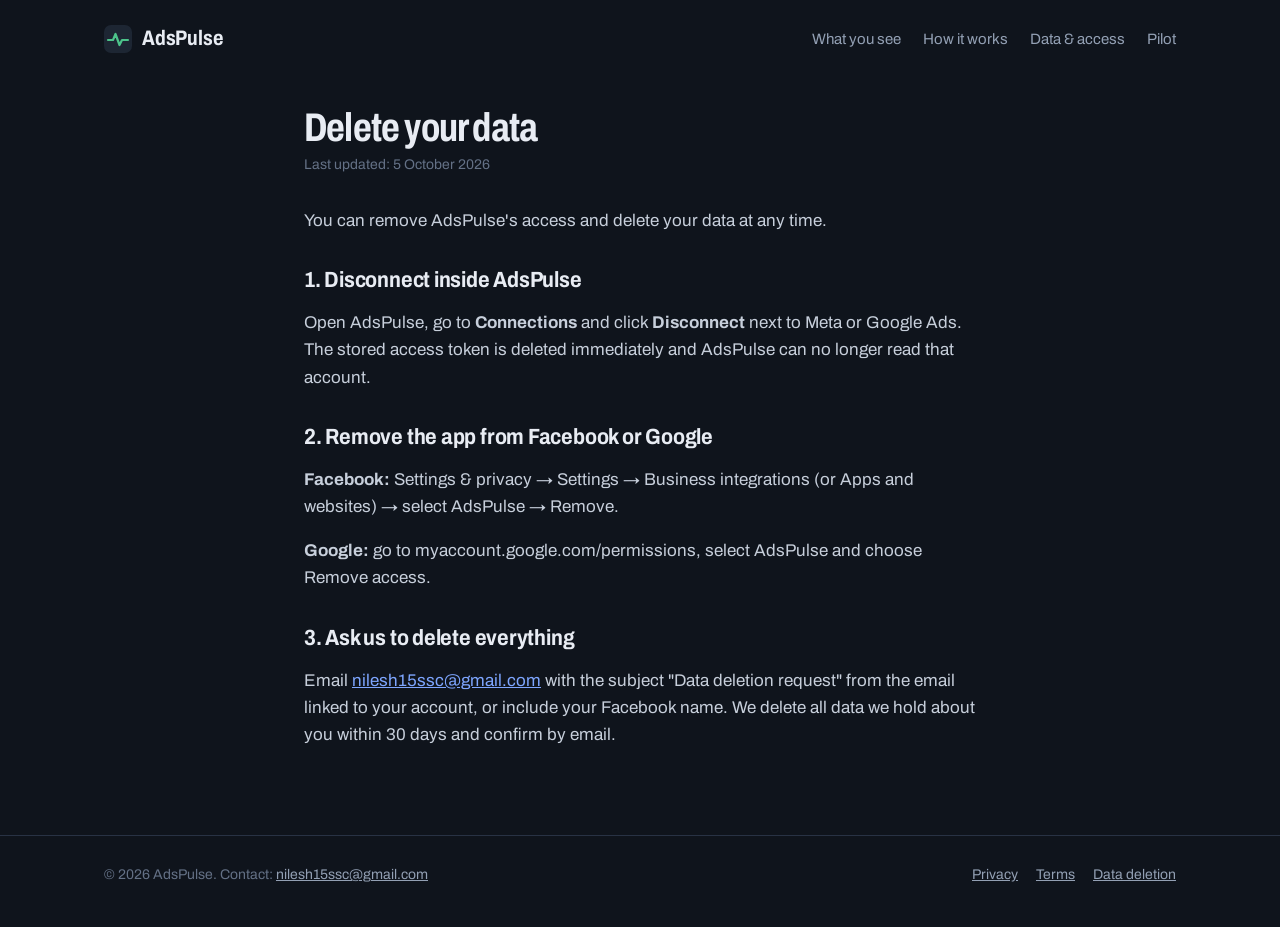
==== data-deletion.html @ f89d4e2d "Add files via upload" ====
<!doctype html><html lang="en"><head><meta charset="utf-8"><meta name="viewport" content="width=device-width, initial-scale=1, viewport-fit=cover"><meta name="color-scheme" content="dark"><link rel="preconnect" href="https://fonts.googleapis.com"><link rel="preconnect" href="https://fonts.gstatic.com" crossorigin><link href="https://fonts.googleapis.com/css2?family=Archivo:wdth,wght@75..100,400..700&display=swap" rel="stylesheet"><link rel="stylesheet" href="style.css"><link rel="icon" href="data:image/svg+xml,<svg width='28' height='28' viewBox='0 0 28 28' aria-hidden='true'><rect width='28' height='28' rx='7' fill='%231d2633'/><path d='M4 15h5l2.5-6 4 11 2.5-5H24' fill='none' stroke='%234cc38a' stroke-width='2.2' stroke-linecap='round' stroke-linejoin='round'/></svg>"><title>Data deletion · AdsPulse</title></head><body>
<div class="wrap"><header class="nav"><a class="logo" href="index.html"><svg width="28" height="28" viewBox="0 0 28 28" aria-hidden="true"><rect width="28" height="28" rx="7" fill="#1d2633"/><path d="M4 15h5l2.5-6 4 11 2.5-5H24" fill="none" stroke="#4cc38a" stroke-width="2.2" stroke-linecap="round" stroke-linejoin="round"/></svg>AdsPulse</a><nav aria-label="Main"><a href="index.html#what">What you see</a><a href="index.html#how">How it works</a><a href="index.html#trust">Data &amp; access</a><a href="index.html#pilot">Pilot</a></nav></header></div>
<main class="doc">
<h1>Delete your data</h1><p class="upd">Last updated: 5 October 2026</p>
<p>You can remove AdsPulse's access and delete your data at any time.</p>
<h2>1. Disconnect inside AdsPulse</h2>
<p>Open AdsPulse, go to <b>Connections</b> and click <b>Disconnect</b> next to Meta or Google Ads. The stored access token is deleted immediately and AdsPulse can no longer read that account.</p>
<h2>2. Remove the app from Facebook or Google</h2>
<p><b>Facebook:</b> Settings &amp; privacy → Settings → Business integrations (or Apps and websites) → select AdsPulse → Remove.</p>
<p><b>Google:</b> go to myaccount.google.com/permissions, select AdsPulse and choose Remove access.</p>
<h2>3. Ask us to delete everything</h2>
<p>Email <a href="mailto:nilesh15ssc@gmail.com?subject=Data%20deletion%20request">nilesh15ssc@gmail.com</a> with the subject "Data deletion request" from the email linked to your account, or include your Facebook name. We delete all data we hold about you within 30 days and confirm by email.</p>
</main>
<footer><div class="wrap"><span>© 2026 AdsPulse. Contact: <a href="mailto:nilesh15ssc@gmail.com" style="margin:0">nilesh15ssc@gmail.com</a></span><span><a href="privacy.html">Privacy</a><a href="terms.html">Terms</a><a href="data-deletion.html">Data deletion</a></span></div></footer>
</body></html>
---- style.css ----
:root{--bg:#0f141c;--panel:#161d28;--panel2:#1d2633;--line:#283244;--ink:#e8ecf3;--mute:#93a0b4;--faint:#647186;--blue:#7ea6ff;--green:#4cc38a;--red:#f06464;--amber:#eaa54a;color-scheme:dark}
*{box-sizing:border-box}
:root{padding-top:env(safe-area-inset-top,0px);padding-bottom:env(safe-area-inset-bottom,0px)}
html{scroll-padding-top:env(safe-area-inset-top,0px)}
body{margin:0;background:var(--bg);color:var(--ink);font:17px/1.6 'Archivo',system-ui,-apple-system,'Segoe UI',sans-serif}
a{color:var(--blue)}
:focus-visible{outline:2px solid var(--blue);outline-offset:3px}
.wrap{max-width:1120px;margin:0 auto;padding:0 24px}
header.nav{display:flex;justify-content:space-between;align-items:center;padding:22px 0}
.logo{display:flex;align-items:center;gap:10px;color:var(--ink);text-decoration:none;font-weight:700;font-stretch:82%;font-size:21px;letter-spacing:-.01em}
.logo svg{flex:none}
.nav nav{display:flex;gap:22px;font-size:15px}
.nav nav a{color:var(--mute);text-decoration:none}.nav nav a:hover{color:var(--ink)}
.hero{display:grid;grid-template-columns:1.05fr 1fr;gap:56px;align-items:center;padding:56px 0 72px}
h1{font-size:clamp(38px,5.4vw,64px);line-height:1.02;font-stretch:76%;font-weight:700;letter-spacing:-.02em;margin:0 0 20px}
.lede{font-size:19px;color:var(--mute);max-width:46ch;margin:0 0 30px}
.cta{display:inline-block;background:var(--ink);color:var(--bg);text-decoration:none;font-weight:600;padding:13px 22px;border-radius:8px}
.cta:hover{background:#fff}
.cta-note{display:block;margin-top:12px;font-size:14px;color:var(--faint)}
/* the one moment: the account's pulse */
.monitor{background:var(--panel);border:1px solid var(--line);border-radius:14px;padding:20px;position:relative}
.monitor .mh{display:flex;justify-content:space-between;font-size:13px;color:var(--mute);margin-bottom:6px}
.monitor .mh b{color:var(--ink);font-weight:600}
.pulse{width:100%;height:120px;display:block}
.pulse path{fill:none;stroke:var(--green);stroke-width:2.2;stroke-linejoin:round;stroke-linecap:round;stroke-dasharray:1400;stroke-dashoffset:1400;animation:draw 2.4s .2s ease-out forwards}
.pulse .flat{stroke:var(--line);stroke-width:1;stroke-dasharray:3 5;animation:none;stroke-dashoffset:0}
@keyframes draw{to{stroke-dashoffset:0}}
.flags{display:grid;gap:8px;margin-top:10px}
.flag{display:flex;justify-content:space-between;gap:12px;align-items:center;background:var(--panel2);border-radius:8px;padding:9px 12px;font-size:14px;opacity:0;animation:in .4s forwards}
.flag:nth-child(1){animation-delay:1.5s;border-left:3px solid var(--red)}.flag:nth-child(2){animation-delay:1.8s;border-left:3px solid var(--amber)}.flag:nth-child(3){animation-delay:2.1s;border-left:3px solid var(--green)}
.flag small{color:var(--mute);white-space:nowrap}
@keyframes in{to{opacity:1}}
section.band{border-top:1px solid var(--line);padding:72px 0}
h2{font-size:clamp(28px,3.4vw,40px);font-stretch:80%;line-height:1.1;margin:0 0 14px;letter-spacing:-.01em}
.intro{color:var(--mute);max-width:60ch;margin:0 0 40px}
.views{display:grid;grid-template-columns:repeat(3,1fr);gap:1px;background:var(--line);border:1px solid var(--line);border-radius:12px;overflow:hidden}
.views div{background:var(--bg);padding:24px}
.views h3{margin:0 0 6px;font-size:18px;font-stretch:88%}
.views p{margin:0;color:var(--mute);font-size:15.5px}
.verdict{display:inline-block;font-size:12px;font-weight:600;border-radius:20px;padding:1px 9px;margin-top:12px}
.v-g{background:rgba(76,195,138,.12);color:var(--green)}.v-r{background:rgba(240,100,100,.12);color:var(--red)}.v-a{background:rgba(234,165,74,.12);color:var(--amber)}
.how{display:grid;grid-template-columns:repeat(3,1fr);gap:32px;counter-reset:s;list-style:none;padding:0;margin:0}
.how li{counter-increment:s}
.how li::before{content:counter(s);display:grid;place-items:center;width:34px;height:34px;border-radius:50%;border:1px solid var(--line);color:var(--mute);font-weight:600;margin-bottom:14px}
.how h3{margin:0 0 6px;font-size:18px;font-stretch:88%}.how p{margin:0;color:var(--mute);font-size:15.5px}
.trust{display:grid;grid-template-columns:1fr 1fr;gap:48px;align-items:start}
.trust ul{margin:0;padding:0;list-style:none;display:grid;gap:14px}
.trust li{padding-left:22px;position:relative;color:var(--mute)}
.trust li::before{content:'';position:absolute;left:0;top:.62em;width:8px;height:8px;border-radius:50%;background:var(--green)}
.trust li b{color:var(--ink);font-weight:600}
.pilot{background:var(--panel);border:1px solid var(--line);border-radius:14px;padding:36px;display:flex;justify-content:space-between;gap:28px;align-items:center;flex-wrap:wrap}
.pilot p{margin:0;color:var(--mute);max-width:52ch}
footer{border-top:1px solid var(--line);padding:28px 0 40px;color:var(--faint);font-size:14px}
footer .wrap{display:flex;justify-content:space-between;gap:16px;flex-wrap:wrap}
footer a{color:var(--mute);margin-left:18px}
/* legal pages */
.doc{max-width:720px;margin:0 auto;padding:30px 24px 70px}
.doc h1{font-size:40px;margin-bottom:6px}
.doc .upd{color:var(--faint);font-size:14px;margin:0 0 30px}
.doc h2{font-size:22px;margin:34px 0 8px;font-stretch:88%}
.doc p,.doc li{color:#c7cfdb}
.doc code{background:var(--panel2);padding:1px 6px;border-radius:4px;font-size:15px}
@media (max-width:860px){.hero,.trust{grid-template-columns:1fr;gap:36px}.views,.how{grid-template-columns:1fr}.nav nav{display:none}.hero{padding-top:24px}}
@media (prefers-reduced-motion:reduce){.pulse path{animation:none;stroke-dashoffset:0}.flag{animation:none;opacity:1}}
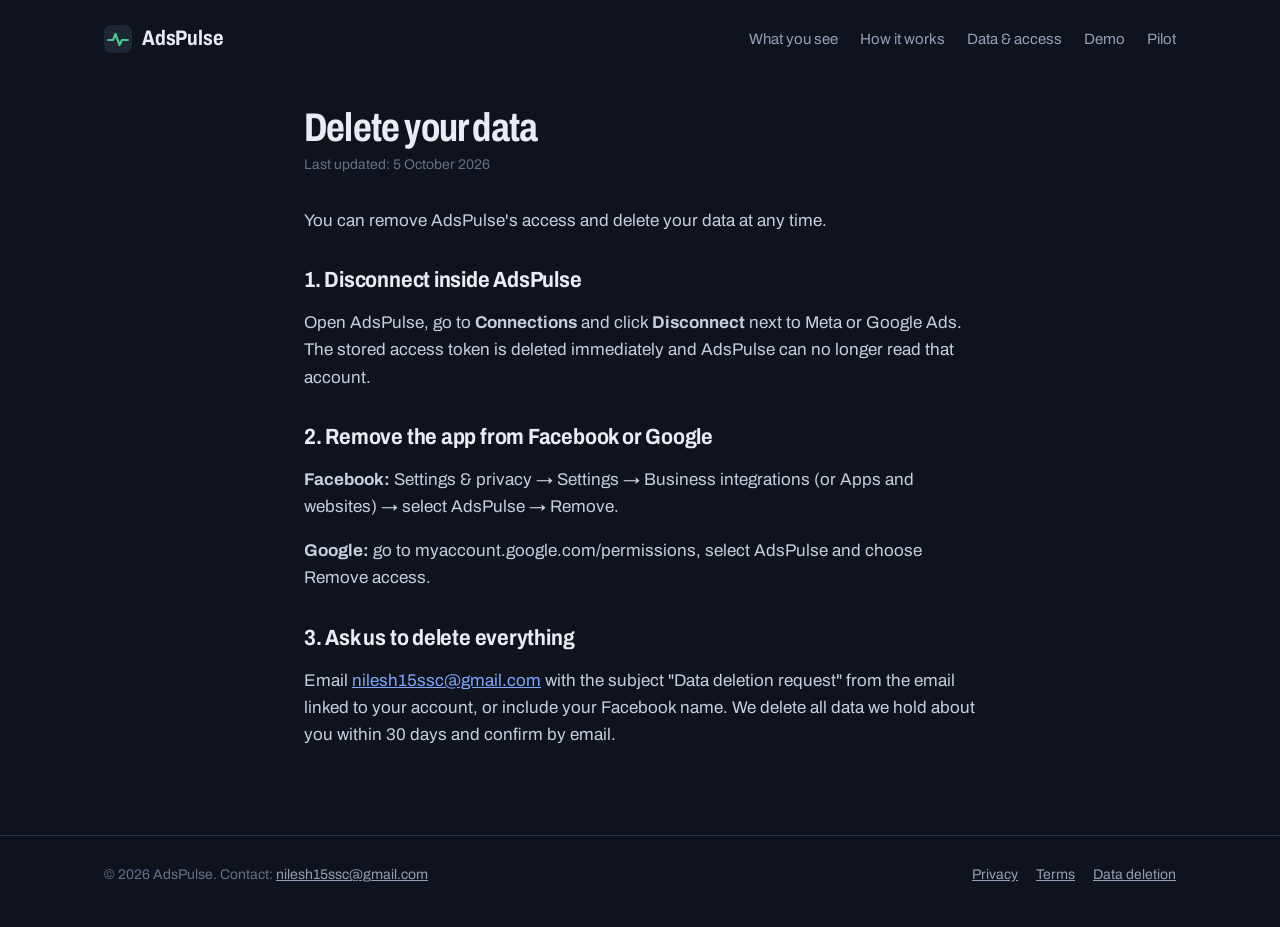
==== commit 1d3ef6b7: "Add files via upload" ====
--- a/data-deletion.html
+++ b/data-deletion.html
@@ -1,5 +1,5 @@
 <!doctype html><html lang="en"><head><meta charset="utf-8"><meta name="viewport" content="width=device-width, initial-scale=1, viewport-fit=cover"><meta name="color-scheme" content="dark"><link rel="preconnect" href="https://fonts.googleapis.com"><link rel="preconnect" href="https://fonts.gstatic.com" crossorigin><link href="https://fonts.googleapis.com/css2?family=Archivo:wdth,wght@75..100,400..700&display=swap" rel="stylesheet"><link rel="stylesheet" href="style.css"><link rel="icon" href="data:image/svg+xml,<svg width='28' height='28' viewBox='0 0 28 28' aria-hidden='true'><rect width='28' height='28' rx='7' fill='%231d2633'/><path d='M4 15h5l2.5-6 4 11 2.5-5H24' fill='none' stroke='%234cc38a' stroke-width='2.2' stroke-linecap='round' stroke-linejoin='round'/></svg>"><title>Data deletion · AdsPulse</title></head><body>
-<div class="wrap"><header class="nav"><a class="logo" href="index.html"><svg width="28" height="28" viewBox="0 0 28 28" aria-hidden="true"><rect width="28" height="28" rx="7" fill="#1d2633"/><path d="M4 15h5l2.5-6 4 11 2.5-5H24" fill="none" stroke="#4cc38a" stroke-width="2.2" stroke-linecap="round" stroke-linejoin="round"/></svg>AdsPulse</a><nav aria-label="Main"><a href="index.html#what">What you see</a><a href="index.html#how">How it works</a><a href="index.html#trust">Data &amp; access</a><a href="index.html#pilot">Pilot</a></nav></header></div>
+<div class="wrap"><header class="nav"><a class="logo" href="index.html"><svg width="28" height="28" viewBox="0 0 28 28" aria-hidden="true"><rect width="28" height="28" rx="7" fill="#1d2633"/><path d="M4 15h5l2.5-6 4 11 2.5-5H24" fill="none" stroke="#4cc38a" stroke-width="2.2" stroke-linecap="round" stroke-linejoin="round"/></svg>AdsPulse</a><nav aria-label="Main"><a href="index.html#what">What you see</a><a href="index.html#how">How it works</a><a href="index.html#trust">Data &amp; access</a><a href="app.html">Demo</a><a href="index.html#pilot">Pilot</a></nav></header></div>
 <main class="doc">
 <h1>Delete your data</h1><p class="upd">Last updated: 5 October 2026</p>
 <p>You can remove AdsPulse's access and delete your data at any time.</p>
--- a/style.css
+++ b/style.css
@@ -16,6 +16,7 @@
 .lede{font-size:19px;color:var(--mute);max-width:46ch;margin:0 0 30px}
 .cta{display:inline-block;background:var(--ink);color:var(--bg);text-decoration:none;font-weight:600;padding:13px 22px;border-radius:8px}
 .cta:hover{background:#fff}
+.cta.ghost{background:transparent;color:var(--ink);border:1px solid var(--line);margin-left:8px}.cta.ghost:hover{background:var(--panel2)}
 .cta-note{display:block;margin-top:12px;font-size:14px;color:var(--faint)}
 /* the one moment: the account's pulse */
 .monitor{background:var(--panel);border:1px solid var(--line);border-radius:14px;padding:20px;position:relative}
